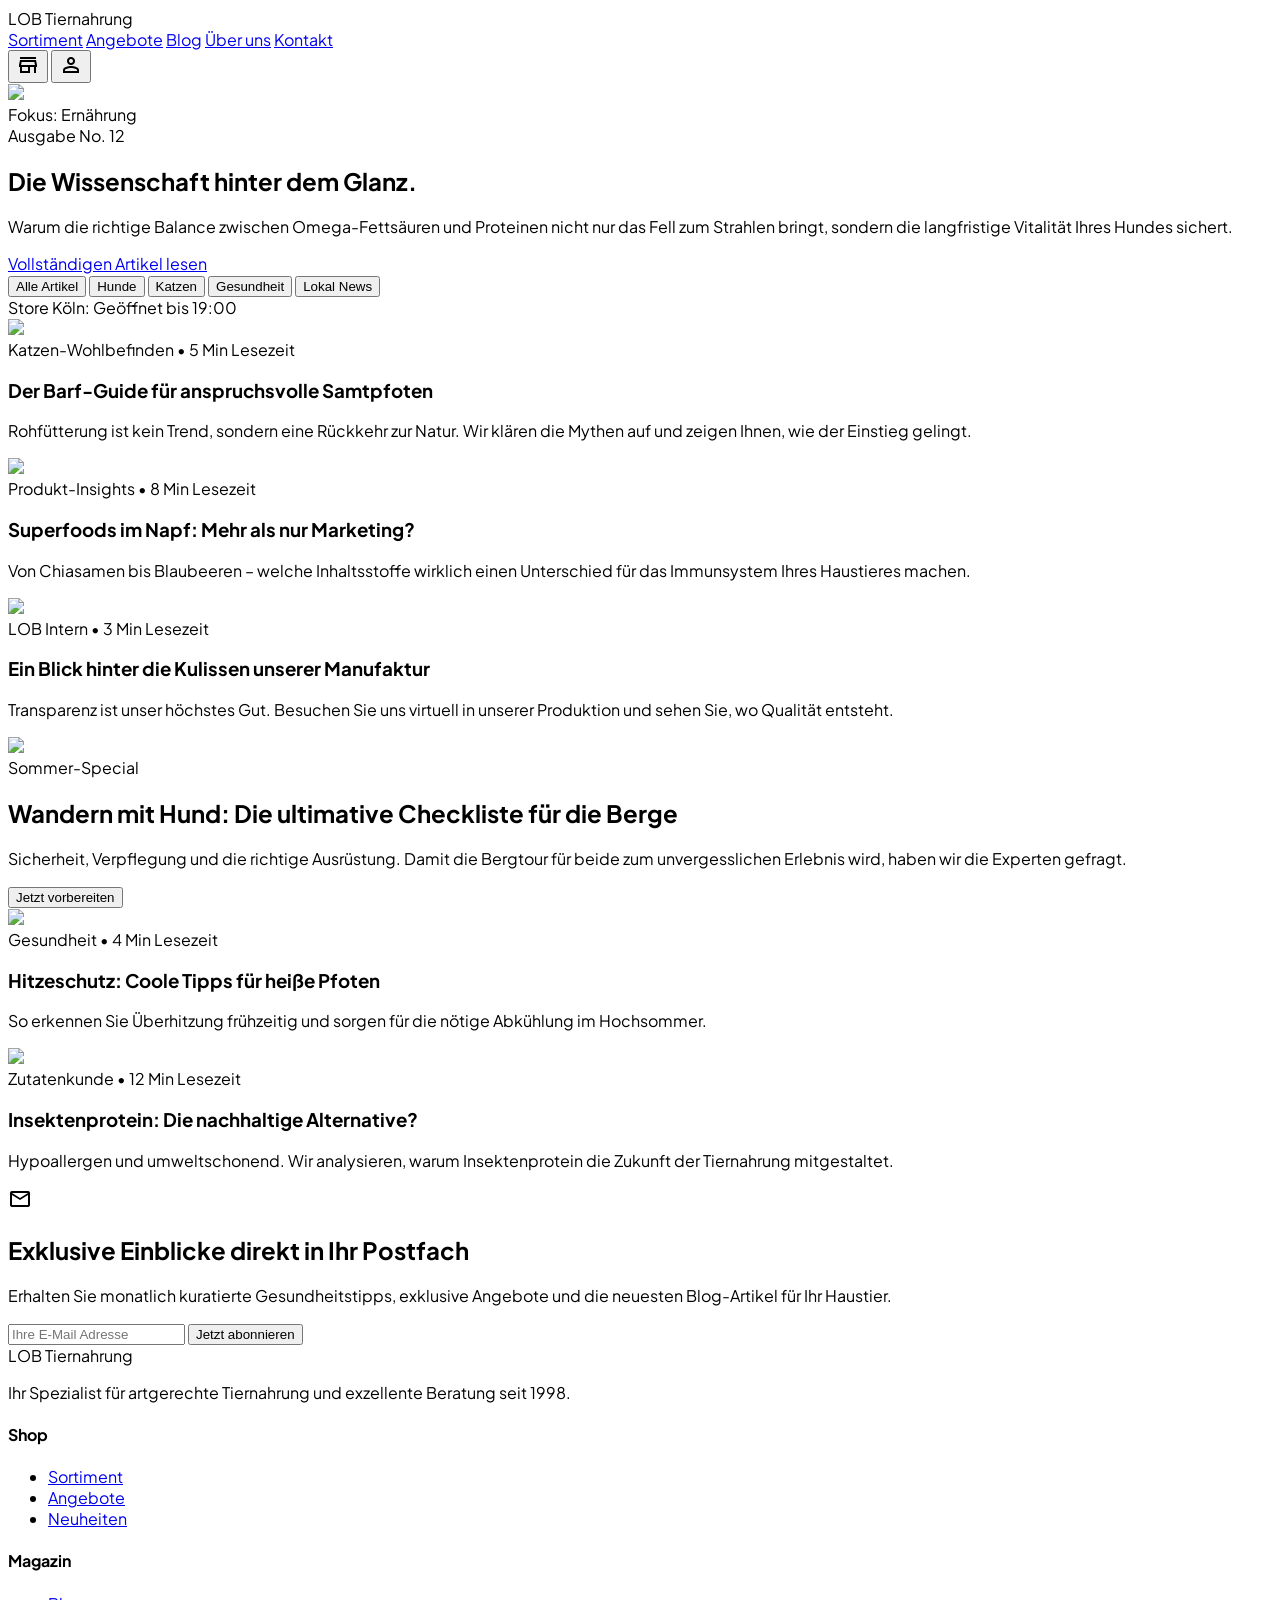
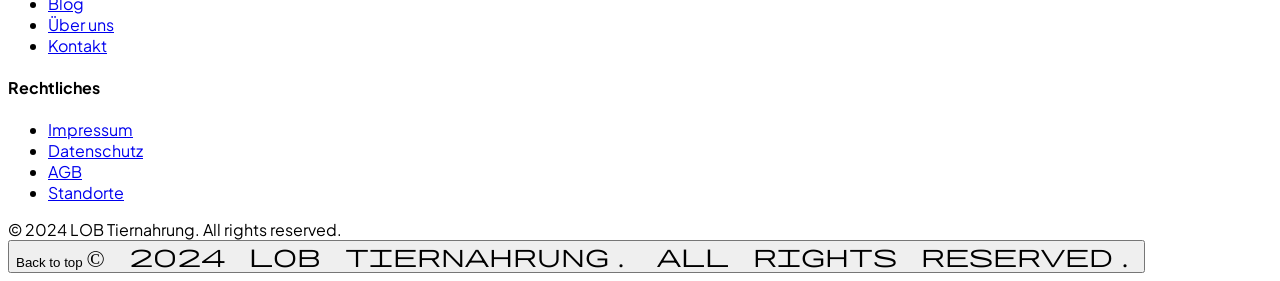
==== stitch/blog.html @ 49a87d17 "stitch design push" ====
<!DOCTYPE html>

<html class="light" lang="de"><head>
<meta charset="utf-8"/>
<meta content="width=device-width, initial-scale=1.0" name="viewport"/>
<link href="https://fonts.googleapis.com/css2?family=Plus+Jakarta+Sans:wght@300;400;500;600;700;800&amp;display=swap" rel="stylesheet"/>
<link href="https://fonts.googleapis.com/css2?family=Material+Symbols+Outlined:wght,FILL@100..700,0..1&amp;display=swap" rel="stylesheet"/>
<link href="https://fonts.googleapis.com/css2?family=Material+Symbols+Outlined:wght,FILL@100..700,0..1&amp;display=swap" rel="stylesheet"/>
<script src="https://cdn.tailwindcss.com?plugins=forms,container-queries"></script>
<script id="tailwind-config">
      tailwind.config = {
        darkMode: "class",
        theme: {
          extend: {
            "colors": {
                    "inverse-surface": "#31302e",
                    "on-secondary-container": "#715600",
                    "surface-dim": "#dcdad6",
                    "on-primary-fixed-variant": "#124c68",
                    "on-background": "#1c1c1a",
                    "error": "#ba1a1a",
                    "surface-bright": "#fcf9f5",
                    "on-primary-container": "#92c3e5",
                    "on-error": "#ffffff",
                    "error-container": "#ffdad6",
                    "on-primary-fixed": "#001e2e",
                    "on-tertiary-fixed-variant": "#104c69",
                    "tertiary-fixed": "#c7e7ff",
                    "inverse-primary": "#9bcdef",
                    "primary-fixed": "#c7e7ff",
                    "tertiary-fixed-dim": "#9bcdef",
                    "primary-fixed-dim": "#9bcdef",
                    "surface-container-high": "#ebe8e4",
                    "outline": "#71787e",
                    "on-tertiary": "#ffffff",
                    "surface-tint": "#316381",
                    "surface-variant": "#e5e2de",
                    "primary-container": "#1a516e",
                    "surface-container-lowest": "#ffffff",
                    "inverse-on-surface": "#f3f0ed",
                    "on-tertiary-fixed": "#001e2e",
                    "background": "#fcf9f5",
                    "secondary-fixed-dim": "#f0c040",
                    "outline-variant": "#c1c7ce",
                    "primary": "#003a53",
                    "surface-container-low": "#f6f3ef",
                    "on-primary": "#ffffff",
                    "surface": "#fcf9f5",
                    "on-surface": "#1c1c1a",
                    "secondary-fixed": "#ffdf98",
                    "surface-container": "#f0edea",
                    "on-tertiary-container": "#91c3e5",
                    "surface-container-highest": "#e5e2de",
                    "tertiary-container": "#18516f",
                    "on-secondary-fixed-variant": "#5a4300",
                    "on-surface-variant": "#41484d",
                    "secondary-container": "#fdcb4b",
                    "tertiary": "#003a53",
                    "on-error-container": "#93000a",
                    "on-secondary": "#ffffff",
                    "secondary": "#775a00",
                    "on-secondary-fixed": "#251a00"
            },
            "fontFamily": {
                    "headline": ["Plus Jakarta Sans"],
                    "body": ["Plus Jakarta Sans"],
                    "label": ["Plus Jakarta Sans"]
            }
          },
        }
      }
    </script>
<style>
        .material-symbols-outlined {
            font-variation-settings: 'FILL' 0, 'wght' 400, 'GRAD' 0, 'opsz' 24;
        }
        body { font-family: 'Plus Jakarta Sans', sans-serif; }
    </style>
</head>
<body class="bg-background text-on-surface selection:bg-secondary-container">
<!-- Top Navigation Shell -->
<nav class="fixed top-0 w-full z-50 bg-[#fcf9f5]/80 dark:bg-slate-950/80 backdrop-blur-xl shadow-sm dark:shadow-none">
<div class="flex justify-between items-center max-w-7xl mx-auto px-8 h-20">
<div class="text-2xl font-black tracking-tighter text-[#1A516E] dark:text-sky-500">LOB Tiernahrung</div>
<div class="hidden md:flex items-center space-x-8 font-['Plus_Jakarta_Sans'] font-medium tracking-tight">
<a class="text-[#1A516E]/70 dark:text-slate-400 pb-1 hover:text-[#1A516E] dark:hover:text-sky-300 transition-colors duration-300" href="#">Sortiment</a>
<a class="text-[#1A516E]/70 dark:text-slate-400 pb-1 hover:text-[#1A516E] dark:hover:text-sky-300 transition-colors duration-300" href="#">Angebote</a>
<a class="text-[#1A516E] dark:text-sky-400 border-b-2 border-[#F6C545] pb-1 hover:text-[#1A516E] dark:hover:text-sky-300 transition-colors duration-300" href="#">Blog</a>
<a class="text-[#1A516E]/70 dark:text-slate-400 pb-1 hover:text-[#1A516E] dark:hover:text-sky-300 transition-colors duration-300" href="#">Über uns</a>
<a class="text-[#1A516E]/70 dark:text-slate-400 pb-1 hover:text-[#1A516E] dark:hover:text-sky-300 transition-colors duration-300" href="#">Kontakt</a>
</div>
<div class="flex items-center space-x-5 text-[#1A516E] dark:text-sky-400">
<button class="hover:scale-105 transition-transform"><span class="material-symbols-outlined">store</span></button>
<button class="hover:scale-105 transition-transform"><span class="material-symbols-outlined">person</span></button>
</div>
</div>
</nav>
<main class="pt-32 pb-24">
<!-- Hero Section: Editorial Feature -->
<section class="max-w-7xl mx-auto px-8 mb-20">
<div class="grid grid-cols-1 lg:grid-cols-12 gap-0 overflow-hidden rounded-xl bg-surface-container-low">
<div class="lg:col-span-7 relative h-[500px] lg:h-[650px]">
<img class="absolute inset-0 w-full h-full object-cover" data-alt="Close-up artistic portrait of a healthy golden retriever with soft natural lighting focusing on expressive eyes and shiny coat" src="https://lh3.googleusercontent.com/aida-public/[base64]"/>
<div class="absolute top-8 left-8">
<span class="bg-secondary-container text-on-secondary-container px-4 py-1.5 rounded-full text-sm font-bold tracking-wider uppercase">Fokus: Ernährung</span>
</div>
</div>
<div class="lg:col-span-5 p-12 flex flex-col justify-center bg-primary-container text-on-primary-container">
<div class="mb-6 flex items-center gap-3">
<div class="w-12 h-[1px] bg-secondary"></div>
<span class="text-secondary-fixed text-sm font-semibold tracking-widest uppercase">Ausgabe No. 12</span>
</div>
<h1 class="text-5xl font-extrabold tracking-tighter leading-[1.1] mb-6 text-surface">Die Wissenschaft hinter dem Glanz.</h1>
<p class="text-lg leading-relaxed mb-8 opacity-90 font-light">Warum die richtige Balance zwischen Omega-Fettsäuren und Proteinen nicht nur das Fell zum Strahlen bringt, sondern die langfristige Vitalität Ihres Hundes sichert.</p>
<a class="inline-flex items-center group" href="#">
<span class="bg-secondary text-on-secondary px-8 py-4 rounded-lg font-bold transition-all group-hover:bg-secondary-container group-hover:text-on-secondary-container">Vollständigen Artikel lesen</span>
</a>
</div>
</div>
</section>
<!-- Category & Store Pulse Bar -->
<section class="max-w-7xl mx-auto px-8 mb-16 flex flex-wrap items-center justify-between gap-6">
<div class="flex flex-wrap gap-3">
<button class="px-6 py-2 rounded-full bg-primary text-on-primary font-semibold text-sm">Alle Artikel</button>
<button class="px-6 py-2 rounded-full bg-surface-container-highest text-on-surface-variant hover:bg-outline-variant transition-colors font-semibold text-sm">Hunde</button>
<button class="px-6 py-2 rounded-full bg-surface-container-highest text-on-surface-variant hover:bg-outline-variant transition-colors font-semibold text-sm">Katzen</button>
<button class="px-6 py-2 rounded-full bg-surface-container-highest text-on-surface-variant hover:bg-outline-variant transition-colors font-semibold text-sm">Gesundheit</button>
<button class="px-6 py-2 rounded-full bg-surface-container-highest text-on-surface-variant hover:bg-outline-variant transition-colors font-semibold text-sm">Lokal News</button>
</div>
<!-- Signature Store Pulse Chip -->
<div class="flex items-center gap-3 bg-surface-container-highest px-5 py-2.5 rounded-full">
<div class="relative flex h-3 w-3">
<span class="animate-ping absolute inline-flex h-full w-full rounded-full bg-secondary opacity-75"></span>
<span class="relative inline-flex rounded-full h-3 w-3 bg-secondary"></span>
</div>
<span class="text-sm font-bold text-primary">Store Köln: Geöffnet bis 19:00</span>
</div>
</section>
<!-- Main Editorial Grid -->
<section class="max-w-7xl mx-auto px-8">
<div class="grid grid-cols-1 md:grid-cols-2 lg:grid-cols-3 gap-x-12 gap-y-20">
<!-- Article 1: High-End Card -->
<article class="group cursor-pointer">
<div class="relative overflow-hidden rounded-xl mb-6 aspect-[4/5] bg-surface-container-low">
<img class="w-full h-full object-cover transition-transform duration-700 group-hover:scale-105" data-alt="Serene domestic cat sitting on a minimalist wooden ledge bathed in soft morning sunlight through a window" src="https://lh3.googleusercontent.com/aida-public/[base64]"/>
</div>
<div class="flex items-center gap-4 mb-4">
<span class="text-secondary font-bold text-xs tracking-widest uppercase">Katzen-Wohlbefinden</span>
<span class="text-on-surface-variant/40">•</span>
<span class="text-on-surface-variant text-xs font-medium">5 Min Lesezeit</span>
</div>
<h3 class="text-2xl font-bold tracking-tight mb-3 text-primary group-hover:text-surface-tint transition-colors">Der Barf-Guide für anspruchsvolle Samtpfoten</h3>
<p class="text-on-surface-variant leading-relaxed line-clamp-3">Rohfütterung ist kein Trend, sondern eine Rückkehr zur Natur. Wir klären die Mythen auf und zeigen Ihnen, wie der Einstieg gelingt.</p>
</article>
<!-- Article 2: Visual Impact -->
<article class="group cursor-pointer">
<div class="relative overflow-hidden rounded-xl mb-6 aspect-[4/5] bg-surface-container-low">
<img class="w-full h-full object-cover transition-transform duration-700 group-hover:scale-105" data-alt="Artistic overhead shot of premium pet kibble mixed with fresh blueberries and salmon oil on a matte ceramic plate" src="https://lh3.googleusercontent.com/aida-public/[base64]"/>
</div>
<div class="flex items-center gap-4 mb-4">
<span class="text-secondary font-bold text-xs tracking-widest uppercase">Produkt-Insights</span>
<span class="text-on-surface-variant/40">•</span>
<span class="text-on-surface-variant text-xs font-medium">8 Min Lesezeit</span>
</div>
<h3 class="text-2xl font-bold tracking-tight mb-3 text-primary group-hover:text-surface-tint transition-colors">Superfoods im Napf: Mehr als nur Marketing?</h3>
<p class="text-on-surface-variant leading-relaxed line-clamp-3">Von Chiasamen bis Blaubeeren – welche Inhaltsstoffe wirklich einen Unterschied für das Immunsystem Ihres Haustieres machen.</p>
</article>
<!-- Article 3: Local Story -->
<article class="group cursor-pointer">
<div class="relative overflow-hidden rounded-xl mb-6 aspect-[4/5] bg-surface-container-low">
<img class="w-full h-full object-cover transition-transform duration-700 group-hover:scale-105" data-alt="Warm interior of a boutique pet store with wooden shelving and professional staff assisting a customer with a dog" src="https://lh3.googleusercontent.com/aida-public/[base64]"/>
</div>
<div class="flex items-center gap-4 mb-4">
<span class="text-secondary font-bold text-xs tracking-widest uppercase">LOB Intern</span>
<span class="text-on-surface-variant/40">•</span>
<span class="text-on-surface-variant text-xs font-medium">3 Min Lesezeit</span>
</div>
<h3 class="text-2xl font-bold tracking-tight mb-3 text-primary group-hover:text-surface-tint transition-colors">Ein Blick hinter die Kulissen unserer Manufaktur</h3>
<p class="text-on-surface-variant leading-relaxed line-clamp-3">Transparenz ist unser höchstes Gut. Besuchen Sie uns virtuell in unserer Produktion und sehen Sie, wo Qualität entsteht.</p>
</article>
<!-- Article 4: Full-width Editorial Break -->
<article class="md:col-span-2 lg:col-span-3 grid grid-cols-1 lg:grid-cols-2 gap-12 items-center bg-surface-container p-8 lg:p-0 rounded-xl overflow-hidden">
<div class="h-96 lg:h-[500px]">
<img class="w-full h-full object-cover" data-alt="Moody atmospheric photo of a hiker with a large dog overlooking a foggy mountain landscape at dawn" src="https://lh3.googleusercontent.com/aida-public/[base64]"/>
</div>
<div class="lg:pr-20">
<span class="text-secondary font-extrabold text-sm tracking-widest uppercase mb-4 block">Sommer-Special</span>
<h2 class="text-4xl font-extrabold tracking-tighter text-primary mb-6">Wandern mit Hund: Die ultimative Checkliste für die Berge</h2>
<p class="text-lg text-on-surface-variant leading-relaxed mb-8">Sicherheit, Verpflegung und die richtige Ausrüstung. Damit die Bergtour für beide zum unvergesslichen Erlebnis wird, haben wir die Experten gefragt.</p>
<button class="text-primary font-bold border-b-2 border-secondary pb-1 hover:text-secondary-fixed-dim transition-colors">Jetzt vorbereiten</button>
</div>
</article>
<!-- Article 5: Seasonal Tip -->
<article class="group cursor-pointer">
<div class="relative overflow-hidden rounded-xl mb-6 aspect-video bg-surface-container-low">
<img class="w-full h-full object-cover transition-transform duration-700 group-hover:scale-105" data-alt="Funny and cute pug wearing sunglasses sitting in the shade during a bright summer day" src="https://lh3.googleusercontent.com/aida-public/[base64]"/>
</div>
<div class="flex items-center gap-4 mb-4">
<span class="text-secondary font-bold text-xs tracking-widest uppercase">Gesundheit</span>
<span class="text-on-surface-variant/40">•</span>
<span class="text-on-surface-variant text-xs font-medium">4 Min Lesezeit</span>
</div>
<h3 class="text-2xl font-bold tracking-tight mb-3 text-primary group-hover:text-surface-tint transition-colors">Hitzeschutz: Coole Tipps für heiße Pfoten</h3>
<p class="text-on-surface-variant leading-relaxed line-clamp-3">So erkennen Sie Überhitzung frühzeitig und sorgen für die nötige Abkühlung im Hochsommer.</p>
</article>
<!-- Article 6: Nutrition Deep Dive -->
<article class="group cursor-pointer">
<div class="relative overflow-hidden rounded-xl mb-6 aspect-video bg-surface-container-low">
<img class="w-full h-full object-cover transition-transform duration-700 group-hover:scale-105" data-alt="Detailed macro shot of fresh raw vegetables and premium cuts of meat prepared for pet food" src="https://lh3.googleusercontent.com/aida-public/[base64]"/>
</div>
<div class="flex items-center gap-4 mb-4">
<span class="text-secondary font-bold text-xs tracking-widest uppercase">Zutatenkunde</span>
<span class="text-on-surface-variant/40">•</span>
<span class="text-on-surface-variant text-xs font-medium">12 Min Lesezeit</span>
</div>
<h3 class="text-2xl font-bold tracking-tight mb-3 text-primary group-hover:text-surface-tint transition-colors">Insektenprotein: Die nachhaltige Alternative?</h3>
<p class="text-on-surface-variant leading-relaxed line-clamp-3">Hypoallergen und umweltschonend. Wir analysieren, warum Insektenprotein die Zukunft der Tiernahrung mitgestaltet.</p>
</article>
</div>
</section>
<!-- Newsletter Subscription Area -->
<section class="max-w-7xl mx-auto px-8 mt-32">
<div class="bg-surface-container-highest rounded-2xl p-16 flex flex-col items-center text-center">
<span class="material-symbols-outlined text-5xl text-secondary mb-6">mail</span>
<h2 class="text-3xl font-extrabold tracking-tighter text-primary mb-4">Exklusive Einblicke direkt in Ihr Postfach</h2>
<p class="text-on-surface-variant max-w-xl mb-10 leading-relaxed">Erhalten Sie monatlich kuratierte Gesundheitstipps, exklusive Angebote und die neuesten Blog-Artikel für Ihr Haustier.</p>
<form class="flex flex-col md:flex-row w-full max-w-lg gap-4">
<input class="flex-grow bg-surface-container-lowest border-none rounded-lg px-6 py-4 focus:ring-2 focus:ring-secondary text-primary" placeholder="Ihre E-Mail Adresse" type="email"/>
<button class="bg-primary text-on-primary px-8 py-4 rounded-lg font-bold hover:bg-primary-container transition-colors whitespace-nowrap">Jetzt abonnieren</button>
</form>
</div>
</section>
</main>
<!-- Footer Shell -->
<footer class="bg-slate-100 dark:bg-slate-900 w-full py-16">
<div class="grid grid-cols-1 md:grid-cols-4 gap-12 max-w-7xl mx-auto px-8 font-['Plus_Jakarta_Sans'] leading-relaxed">
<div class="col-span-1 md:col-span-1">
<div class="text-xl font-bold text-[#1A516E] dark:text-sky-500 mb-6">LOB Tiernahrung</div>
<p class="text-slate-600 dark:text-slate-400 text-sm">Ihr Spezialist für artgerechte Tiernahrung und exzellente Beratung seit 1998.</p>
</div>
<div>
<h4 class="text-[#1A516E] dark:text-sky-400 font-bold mb-6">Shop</h4>
<ul class="space-y-3">
<li><a class="text-slate-600 dark:text-slate-400 hover:text-[#F6C545] transition-colors" href="#">Sortiment</a></li>
<li><a class="text-slate-600 dark:text-slate-400 hover:text-[#F6C545] transition-colors" href="#">Angebote</a></li>
<li><a class="text-slate-600 dark:text-slate-400 hover:text-[#F6C545] transition-colors" href="#">Neuheiten</a></li>
</ul>
</div>
<div>
<h4 class="text-[#1A516E] dark:text-sky-400 font-bold mb-6">Magazin</h4>
<ul class="space-y-3">
<li><a class="text-[#F6C545] font-semibold" href="#">Blog</a></li>
<li><a class="text-slate-600 dark:text-slate-400 hover:text-[#F6C545] transition-colors" href="#">Über uns</a></li>
<li><a class="text-slate-600 dark:text-slate-400 hover:text-[#F6C545] transition-colors" href="#">Kontakt</a></li>
</ul>
</div>
<div>
<h4 class="text-[#1A516E] dark:text-sky-400 font-bold mb-6">Rechtliches</h4>
<ul class="space-y-3">
<li><a class="text-slate-600 dark:text-slate-400 hover:text-[#F6C545] transition-colors" href="#">Impressum</a></li>
<li><a class="text-slate-600 dark:text-slate-400 hover:text-[#F6C545] transition-colors" href="#">Datenschutz</a></li>
<li><a class="text-slate-600 dark:text-slate-400 hover:text-[#F6C545] transition-colors" href="#">AGB</a></li>
<li><a class="text-slate-600 dark:text-slate-400 hover:text-[#F6C545] transition-colors" href="#">Standorte</a></li>
</ul>
</div>
</div>
<div class="max-w-7xl mx-auto px-8 mt-16 pt-8 border-t border-slate-200 dark:border-slate-800 flex justify-between items-center text-xs text-slate-500">
<span>© 2024 LOB Tiernahrung. All rights reserved.</span>
<button class="flex items-center gap-2 hover:text-[#F6C545] transition-colors" onclick="window.scrollTo({top: 0, behavior: 'smooth'})">
                Back to top <span class="material-symbols-outlined text-sm">© 2024 LOB Tiernahrung. All rights reserved.</span>
</button>
</div>
</footer>
</body></html>
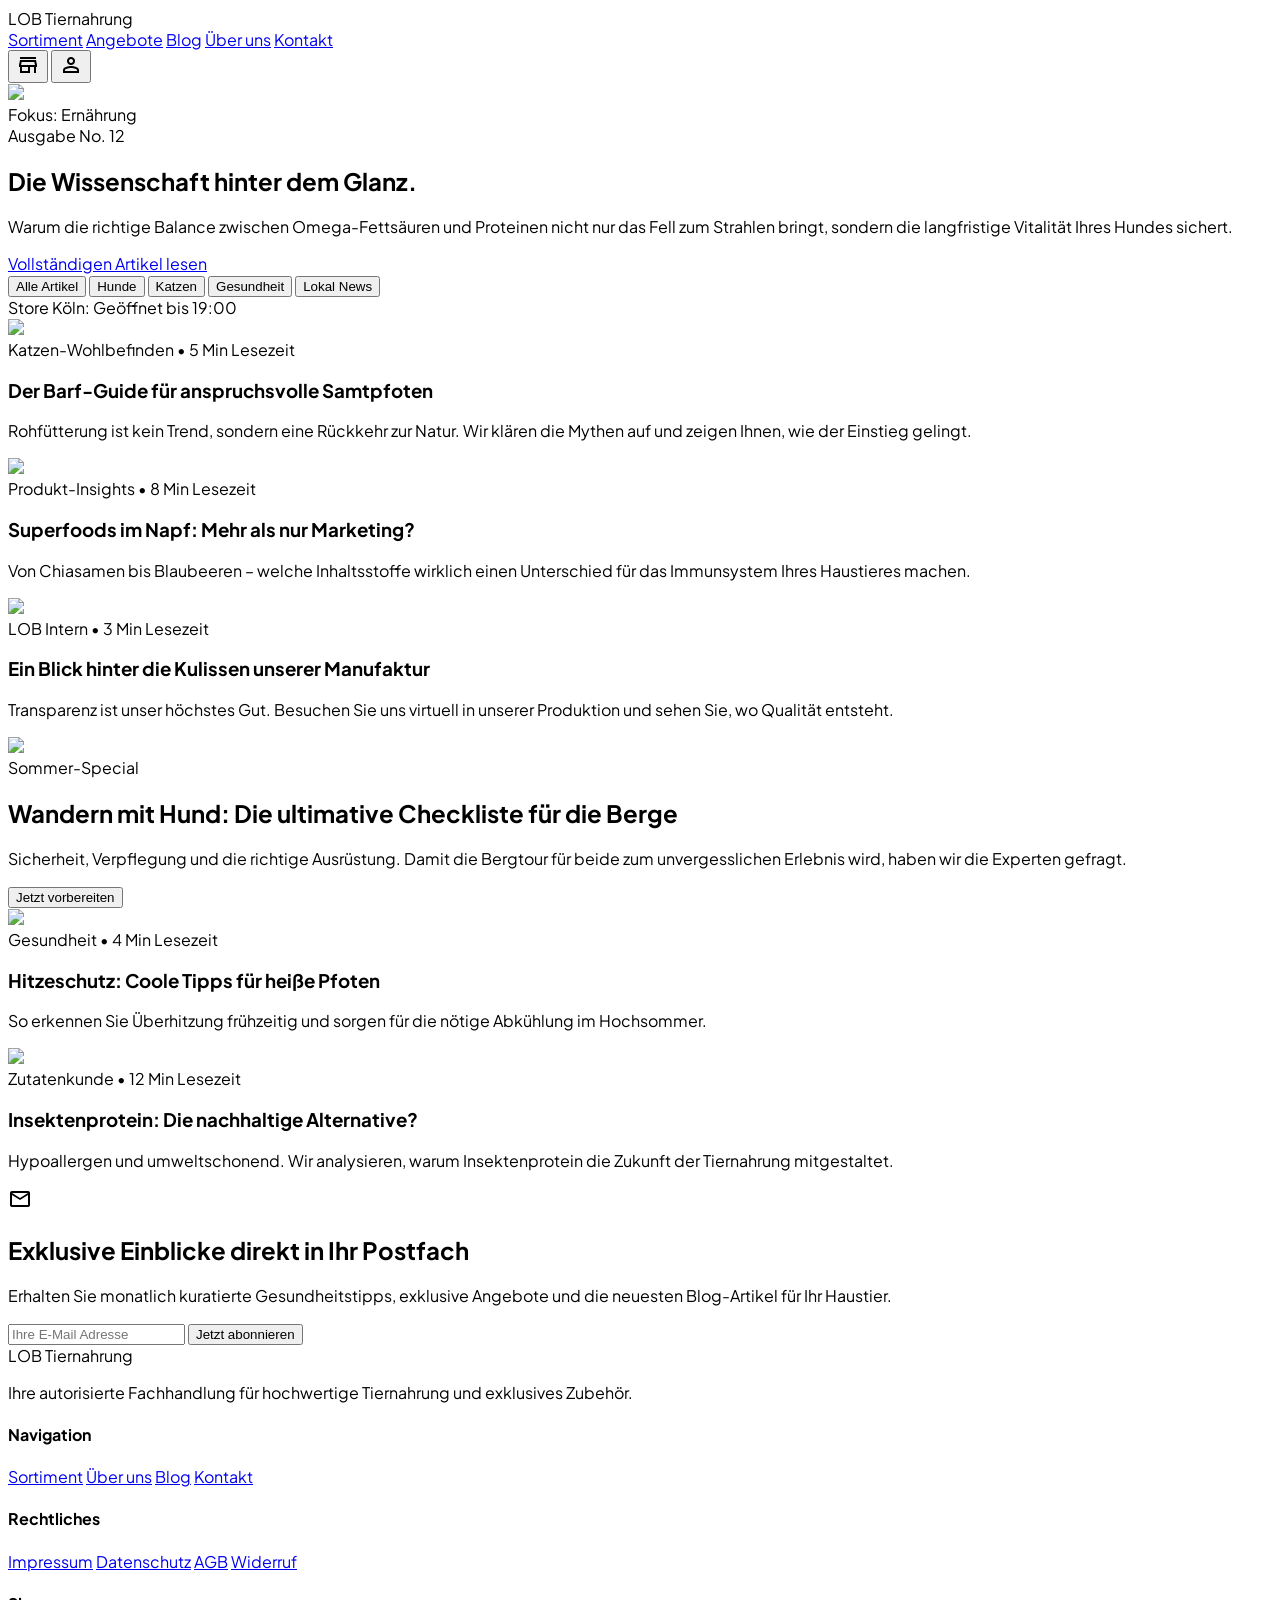
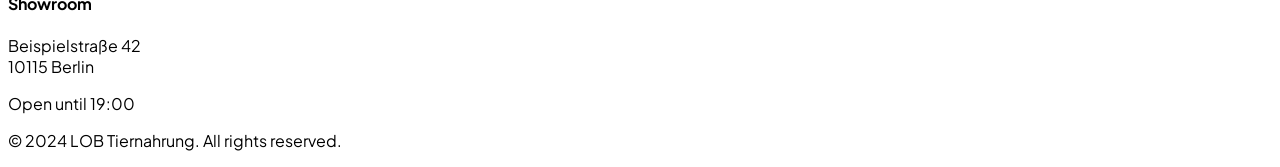
==== commit c843b004: "update site pitch" ====
--- a/stitch/blog.html
+++ b/stitch/blog.html
@@ -232,43 +232,38 @@
 </section>
 </main>
 <!-- Footer Shell -->
-<footer class="bg-slate-100 dark:bg-slate-900 w-full py-16">
-<div class="grid grid-cols-1 md:grid-cols-4 gap-12 max-w-7xl mx-auto px-8 font-['Plus_Jakarta_Sans'] leading-relaxed">
-<div class="col-span-1 md:col-span-1">
-<div class="text-xl font-bold text-[#1A516E] dark:text-sky-500 mb-6">LOB Tiernahrung</div>
-<p class="text-slate-600 dark:text-slate-400 text-sm">Ihr Spezialist für artgerechte Tiernahrung und exzellente Beratung seit 1998.</p>
-</div>
-<div>
-<h4 class="text-[#1A516E] dark:text-sky-400 font-bold mb-6">Shop</h4>
-<ul class="space-y-3">
-<li><a class="text-slate-600 dark:text-slate-400 hover:text-[#F6C545] transition-colors" href="#">Sortiment</a></li>
-<li><a class="text-slate-600 dark:text-slate-400 hover:text-[#F6C545] transition-colors" href="#">Angebote</a></li>
-<li><a class="text-slate-600 dark:text-slate-400 hover:text-[#F6C545] transition-colors" href="#">Neuheiten</a></li>
-</ul>
-</div>
-<div>
-<h4 class="text-[#1A516E] dark:text-sky-400 font-bold mb-6">Magazin</h4>
-<ul class="space-y-3">
-<li><a class="text-[#F6C545] font-semibold" href="#">Blog</a></li>
-<li><a class="text-slate-600 dark:text-slate-400 hover:text-[#F6C545] transition-colors" href="#">Über uns</a></li>
-<li><a class="text-slate-600 dark:text-slate-400 hover:text-[#F6C545] transition-colors" href="#">Kontakt</a></li>
-</ul>
-</div>
-<div>
-<h4 class="text-[#1A516E] dark:text-sky-400 font-bold mb-6">Rechtliches</h4>
-<ul class="space-y-3">
-<li><a class="text-slate-600 dark:text-slate-400 hover:text-[#F6C545] transition-colors" href="#">Impressum</a></li>
-<li><a class="text-slate-600 dark:text-slate-400 hover:text-[#F6C545] transition-colors" href="#">Datenschutz</a></li>
-<li><a class="text-slate-600 dark:text-slate-400 hover:text-[#F6C545] transition-colors" href="#">AGB</a></li>
-<li><a class="text-slate-600 dark:text-slate-400 hover:text-[#F6C545] transition-colors" href="#">Standorte</a></li>
-</ul>
-</div>
-</div>
-<div class="max-w-7xl mx-auto px-8 mt-16 pt-8 border-t border-slate-200 dark:border-slate-800 flex justify-between items-center text-xs text-slate-500">
-<span>© 2024 LOB Tiernahrung. All rights reserved.</span>
-<button class="flex items-center gap-2 hover:text-[#F6C545] transition-colors" onclick="window.scrollTo({top: 0, behavior: 'smooth'})">
-                Back to top <span class="material-symbols-outlined text-sm">© 2024 LOB Tiernahrung. All rights reserved.</span>
-</button>
+<footer class="w-full py-16 bg-slate-100 border-t border-slate-200">
+<div class="grid grid-cols-1 md:grid-cols-4 gap-12 max-w-7xl mx-auto px-8">
+<div class="flex flex-col gap-4">
+<div class="text-xl font-bold text-[#1A516E]">LOB Tiernahrung</div>
+<p class="text-slate-600 text-sm leading-relaxed">Ihre autorisierte Fachhandlung für hochwertige Tiernahrung und exklusives Zubehör.</p>
+</div>
+<div class="flex flex-col gap-4">
+<h4 class="font-bold text-primary uppercase text-xs tracking-widest">Navigation</h4>
+<div class="flex flex-col gap-2">
+<a class="text-slate-600 hover:text-[#F6C545] transition-colors text-sm" href="#">Sortiment</a>
+<a class="text-slate-600 hover:text-[#F6C545] transition-colors text-sm" href="#">Über uns</a>
+<a class="text-slate-600 hover:text-[#F6C545] transition-colors text-sm" href="#">Blog</a>
+<a class="text-slate-600 hover:text-[#F6C545] transition-colors text-sm" href="#">Kontakt</a>
+</div>
+</div>
+<div class="flex flex-col gap-4">
+<h4 class="font-bold text-primary uppercase text-xs tracking-widest">Rechtliches</h4>
+<div class="flex flex-col gap-2">
+<a class="text-slate-600 hover:text-[#F6C545] transition-colors text-sm" href="#">Impressum</a>
+<a class="text-slate-600 hover:text-[#F6C545] transition-colors text-sm" href="#">Datenschutz</a>
+<a class="text-slate-600 hover:text-[#F6C545] transition-colors text-sm" href="#">AGB</a>
+<a class="text-slate-600 hover:text-[#F6C545] transition-colors text-sm" href="#">Widerruf</a>
+</div>
+</div>
+<div class="flex flex-col gap-4">
+<h4 class="font-bold text-primary uppercase text-xs tracking-widest">Showroom</h4>
+<p class="text-slate-600 text-sm">Beispielstraße 42<br/>10115 Berlin</p>
+<div class="text-[#F6C545] font-semibold text-sm">Open until 19:00</div>
+</div>
+</div>
+<div class="max-w-7xl mx-auto px-8 mt-16 pt-8 border-t border-slate-200">
+<p class="text-slate-500 text-xs text-center">© 2024 LOB Tiernahrung. All rights reserved.</p>
 </div>
 </footer>
 </body></html>
